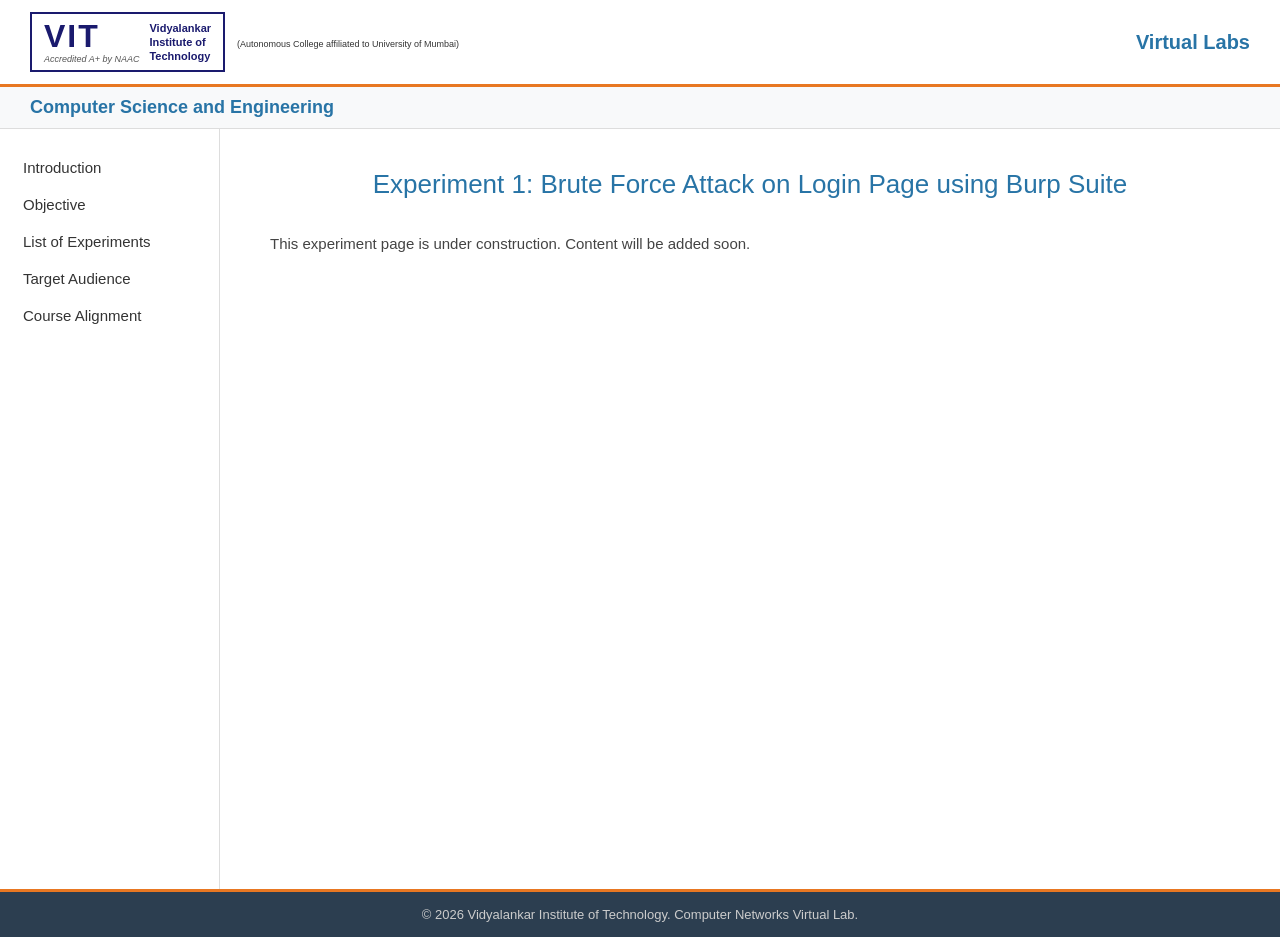
==== experiment/index.html @ 561ebad3 "Add Computer Networks Virtual Lab with VIT branding" ====
<!DOCTYPE html>
<html lang="en">
<head>
    <meta charset="UTF-8">
    <meta name="viewport" content="width=device-width, initial-scale=1.0">
    <title>Experiment 1 - Brute Force Attack on Login Page</title>
    <link rel="stylesheet" href="../styles.css">
</head>
<body>
    <header class="header">
        <a href="../Introduction.html" class="logo">
            <div class="logo-box">
                <div>
                    <div class="logo-vit">VIT</div>
                    <div class="logo-accredited">Accredited A+ by NAAC</div>
                </div>
                <div class="logo-text">
                    Vidyalankar<br>Institute of<br>Technology
                </div>
            </div>
            <div class="logo-subtitle">(Autonomous College affiliated to University of Mumbai)</div>
        </a>
        <div class="header-title">Virtual Labs</div>
    </header>

    <div class="discipline-bar">
        <h2>Computer Science and Engineering</h2>
    </div>

    <div class="container">
        <nav class="sidebar">
            <a href="../Introduction.html">Introduction</a>
            <a href="../Objective.html">Objective</a>
            <a href="../List-of-experiments.html">List of Experiments</a>
            <a href="../Target-Audience.html">Target Audience</a>
            <a href="../Course-Alignment.html">Course Alignment</a>
        </nav>

        <main class="content">
            <h1>Experiment 1: Brute Force Attack on Login Page using Burp Suite</h1>
            <p>This experiment page is under construction. Content will be added soon.</p>
        </main>
    </div>

    <footer class="footer">
        &copy; 2026 Vidyalankar Institute of Technology. Computer Networks Virtual Lab.
    </footer>
</body>
</html>
---- styles.css ----
* {
    margin: 0;
    padding: 0;
    box-sizing: border-box;
}

body {
    font-family: 'Segoe UI', Tahoma, Geneva, Verdana, sans-serif;
    color: #333;
    background: #fff;
}

/* Header */
.header {
    background: #fff;
    border-bottom: 3px solid #e87722;
    padding: 12px 30px;
    display: flex;
    align-items: center;
    gap: 20px;
}

.logo {
    display: flex;
    align-items: center;
    gap: 12px;
    text-decoration: none;
    color: inherit;
}

.logo-box {
    border: 2px solid #1a1a6e;
    padding: 6px 12px;
    display: flex;
    align-items: center;
    gap: 10px;
    background: #fff;
}

.logo-vit {
    font-size: 32px;
    font-weight: 900;
    color: #1a1a6e;
    letter-spacing: 2px;
    line-height: 1;
}

.logo-text {
    font-size: 11px;
    color: #1a1a6e;
    line-height: 1.3;
    font-weight: 600;
}

.logo-accredited {
    font-size: 9px;
    color: #555;
    font-style: italic;
    margin-top: 2px;
}

.logo-subtitle {
    font-size: 9px;
    color: #333;
    text-align: center;
    margin-top: 4px;
}

.header-title {
    font-size: 20px;
    color: #2874a6;
    font-weight: 600;
    margin-left: auto;
}

/* Discipline bar */
.discipline-bar {
    background: #f8f9fa;
    padding: 10px 30px;
    border-bottom: 1px solid #ddd;
}

.discipline-bar h2 {
    color: #2874a6;
    font-size: 18px;
    font-weight: 600;
}

/* Layout */
.container {
    display: flex;
    min-height: calc(100vh - 140px);
}

/* Sidebar */
.sidebar {
    width: 220px;
    min-width: 220px;
    border-right: 1px solid #ddd;
    padding: 20px 0;
    background: #fff;
}

.sidebar a {
    display: block;
    padding: 10px 20px;
    color: #333;
    text-decoration: none;
    font-size: 15px;
    border-left: 3px solid transparent;
    transition: all 0.2s;
}

.sidebar a:hover {
    color: #e87722;
    background: #fef5ed;
    border-left-color: #e87722;
}

.sidebar a.active {
    color: #e87722;
    font-weight: 600;
    border-left-color: #e87722;
    background: #fef5ed;
}

/* Main content */
.content {
    flex: 1;
    padding: 40px 50px;
}

.content h1 {
    color: #2874a6;
    font-size: 26px;
    font-weight: 500;
    text-align: center;
    margin-bottom: 30px;
}

.content p {
    font-size: 15px;
    line-height: 1.8;
    color: #444;
    margin-bottom: 16px;
}

.content ul {
    margin: 10px 0 20px 25px;
}

.content ul li {
    font-size: 15px;
    line-height: 1.8;
    color: #444;
    margin-bottom: 6px;
}

.content table {
    width: 100%;
    border-collapse: collapse;
    margin: 20px 0;
}

.content table th,
.content table td {
    border: 1px solid #ddd;
    padding: 10px 14px;
    text-align: left;
    font-size: 14px;
}

.content table th {
    background: #2874a6;
    color: #fff;
    font-weight: 600;
}

.content table tr:nth-child(even) {
    background: #f8f9fa;
}

/* Experiment list */
.experiment-list {
    list-style: none;
    margin: 0;
    padding: 0;
}

.experiment-list li {
    padding: 14px 20px;
    border: 1px solid #ddd;
    border-radius: 6px;
    margin-bottom: 10px;
    display: flex;
    align-items: center;
    gap: 12px;
    transition: all 0.2s;
}

.experiment-list li:hover {
    border-color: #2874a6;
    background: #f0f7fc;
}

.experiment-list li a {
    color: #2874a6;
    text-decoration: none;
    font-size: 15px;
    font-weight: 500;
}

.experiment-list li a:hover {
    text-decoration: underline;
}

.experiment-number {
    background: #2874a6;
    color: #fff;
    width: 30px;
    height: 30px;
    border-radius: 50%;
    display: flex;
    align-items: center;
    justify-content: center;
    font-size: 14px;
    font-weight: 600;
    flex-shrink: 0;
}

/* Footer */
.footer {
    background: #2c3e50;
    color: #ccc;
    text-align: center;
    padding: 15px;
    font-size: 13px;
    border-top: 3px solid #e87722;
}

/* Responsive */
@media (max-width: 768px) {
    .container {
        flex-direction: column;
    }

    .sidebar {
        width: 100%;
        min-width: 100%;
        border-right: none;
        border-bottom: 1px solid #ddd;
        padding: 10px 0;
        display: flex;
        overflow-x: auto;
    }

    .sidebar a {
        white-space: nowrap;
        border-left: none;
        border-bottom: 3px solid transparent;
    }

    .sidebar a.active {
        border-left: none;
        border-bottom-color: #e87722;
    }

    .content {
        padding: 20px;
    }

    .header {
        flex-direction: column;
        text-align: center;
    }

    .header-title {
        margin-left: 0;
    }
}
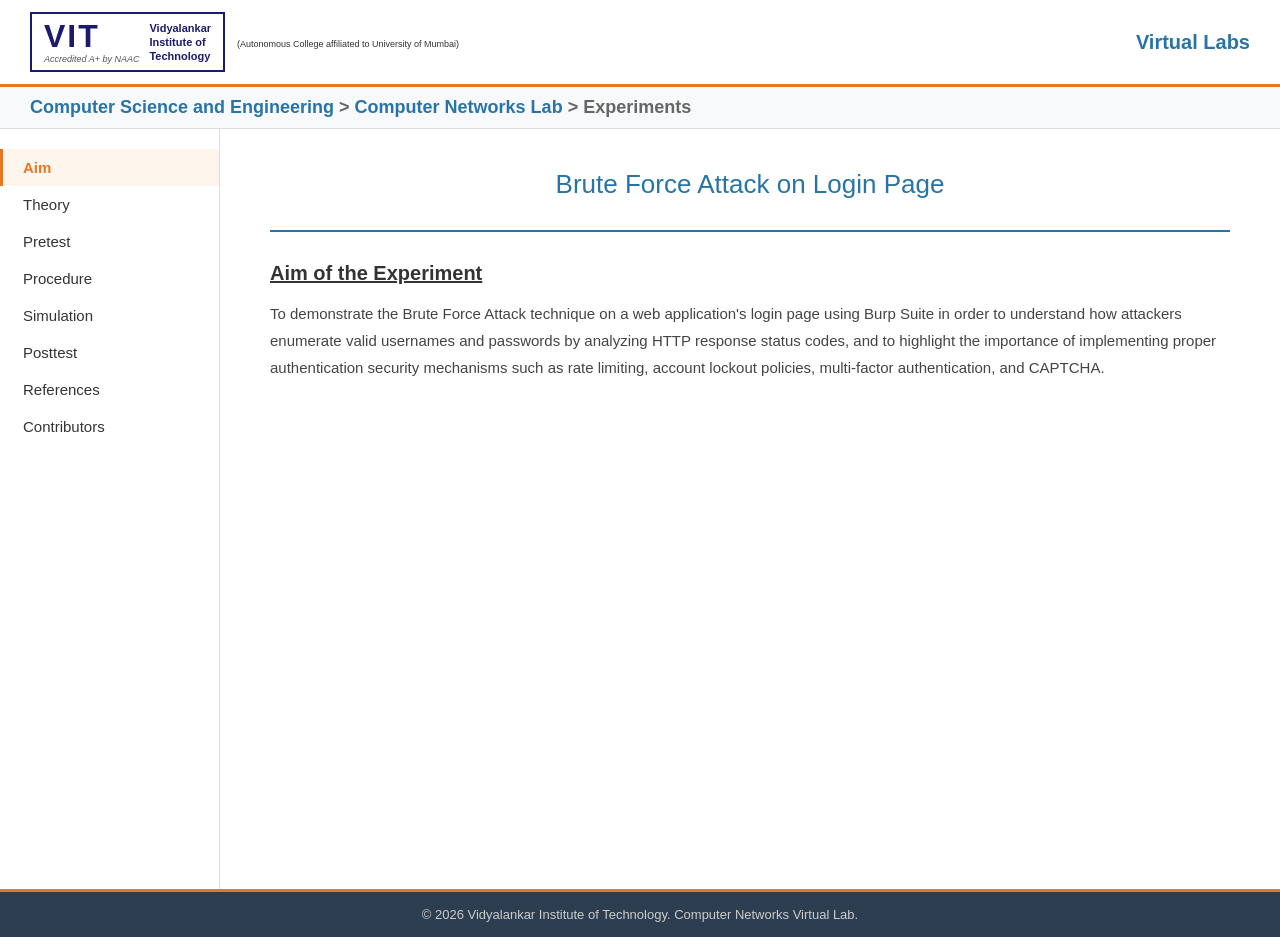
==== commit f11fac6e: "Add experiment pages for Brute Force Attack on Login Page - Aim, Theory, Pretest (5 MCQs), Procedure" ====
--- a/experiment/index.html
+++ b/experiment/index.html
@@ -2,48 +2,10 @@
 <html lang="en">
 <head>
     <meta charset="UTF-8">
-    <meta name="viewport" content="width=device-width, initial-scale=1.0">
-    <title>Experiment 1 - Brute Force Attack on Login Page</title>
-    <link rel="stylesheet" href="../styles.css">
+    <meta http-equiv="refresh" content="0; url=aim.html">
+    <title>Redirecting...</title>
 </head>
 <body>
-    <header class="header">
-        <a href="../Introduction.html" class="logo">
-            <div class="logo-box">
-                <div>
-                    <div class="logo-vit">VIT</div>
-                    <div class="logo-accredited">Accredited A+ by NAAC</div>
-                </div>
-                <div class="logo-text">
-                    Vidyalankar<br>Institute of<br>Technology
-                </div>
-            </div>
-            <div class="logo-subtitle">(Autonomous College affiliated to University of Mumbai)</div>
-        </a>
-        <div class="header-title">Virtual Labs</div>
-    </header>
-
-    <div class="discipline-bar">
-        <h2>Computer Science and Engineering</h2>
-    </div>
-
-    <div class="container">
-        <nav class="sidebar">
-            <a href="../Introduction.html">Introduction</a>
-            <a href="../Objective.html">Objective</a>
-            <a href="../List-of-experiments.html">List of Experiments</a>
-            <a href="../Target-Audience.html">Target Audience</a>
-            <a href="../Course-Alignment.html">Course Alignment</a>
-        </nav>
-
-        <main class="content">
-            <h1>Experiment 1: Brute Force Attack on Login Page using Burp Suite</h1>
-            <p>This experiment page is under construction. Content will be added soon.</p>
-        </main>
-    </div>
-
-    <footer class="footer">
-        &copy; 2026 Vidyalankar Institute of Technology. Computer Networks Virtual Lab.
-    </footer>
+    <p>Redirecting to <a href="aim.html">Aim</a>...</p>
 </body>
 </html>
